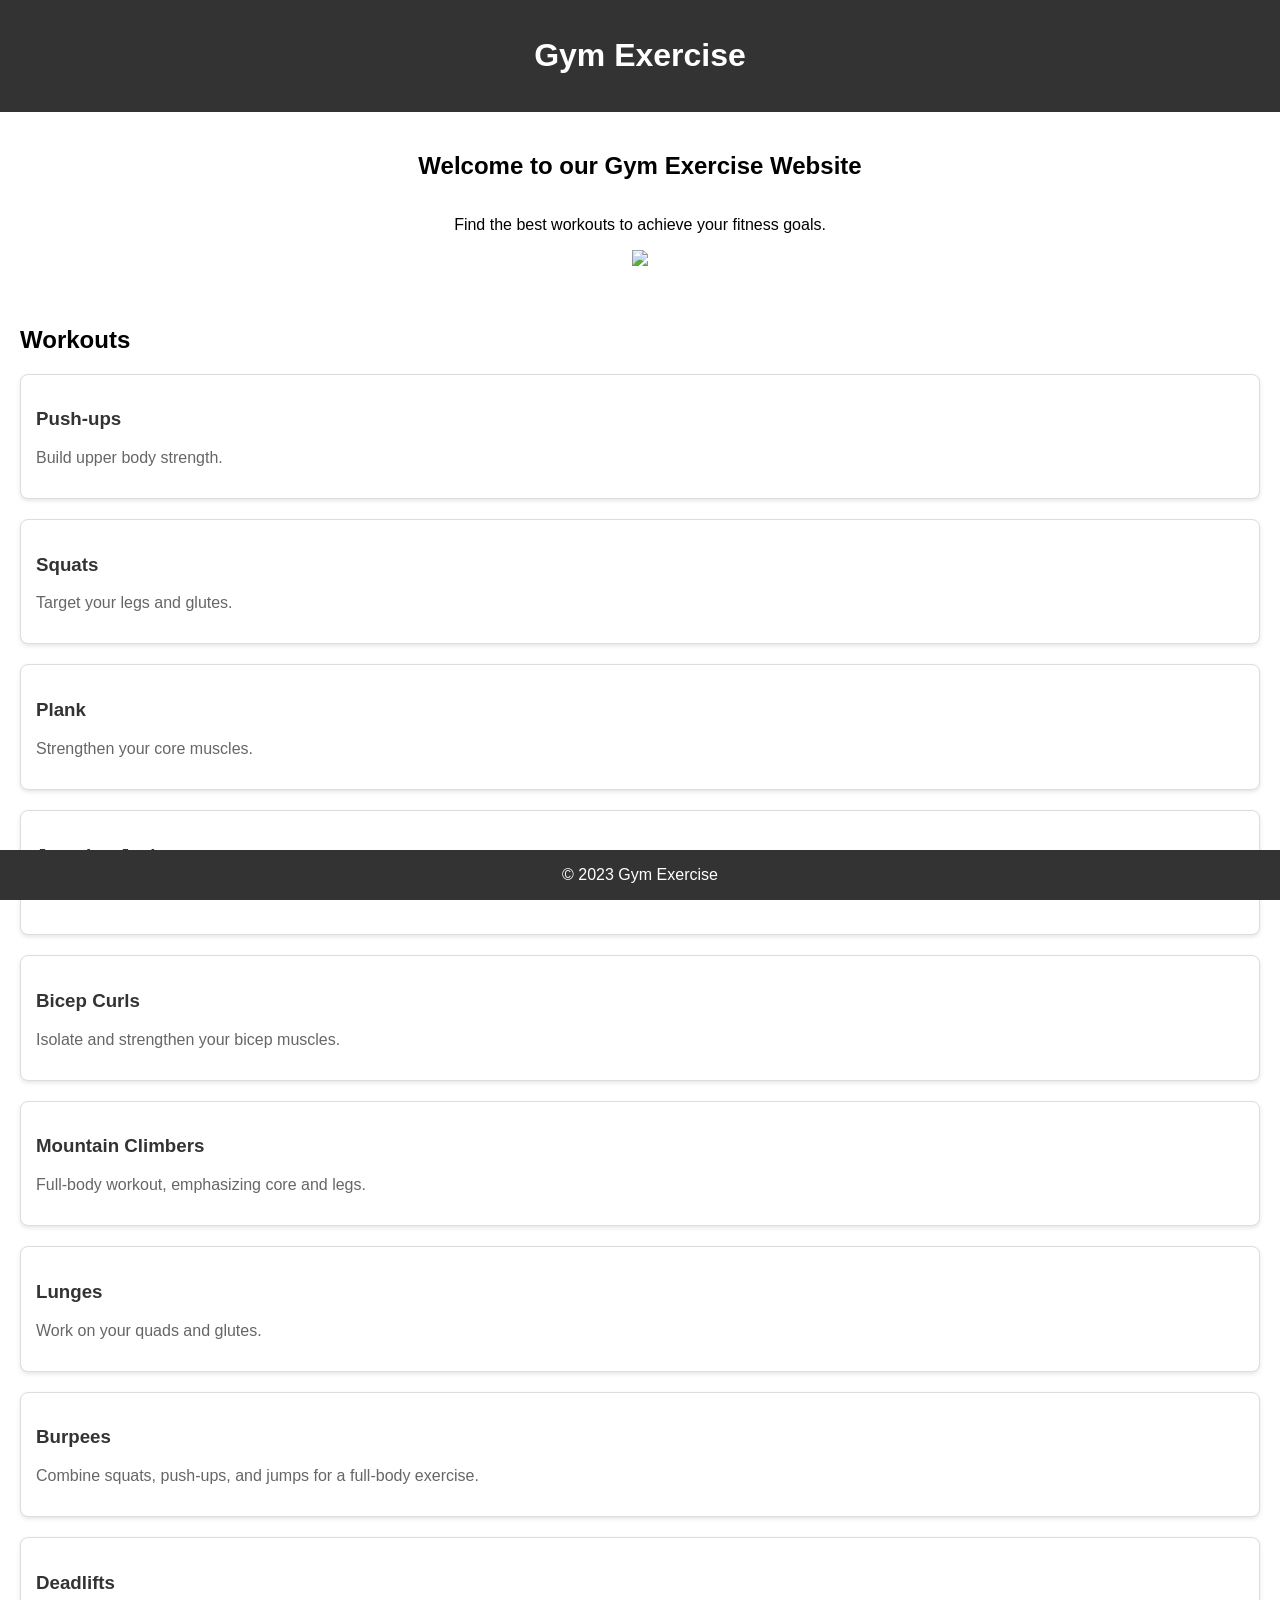
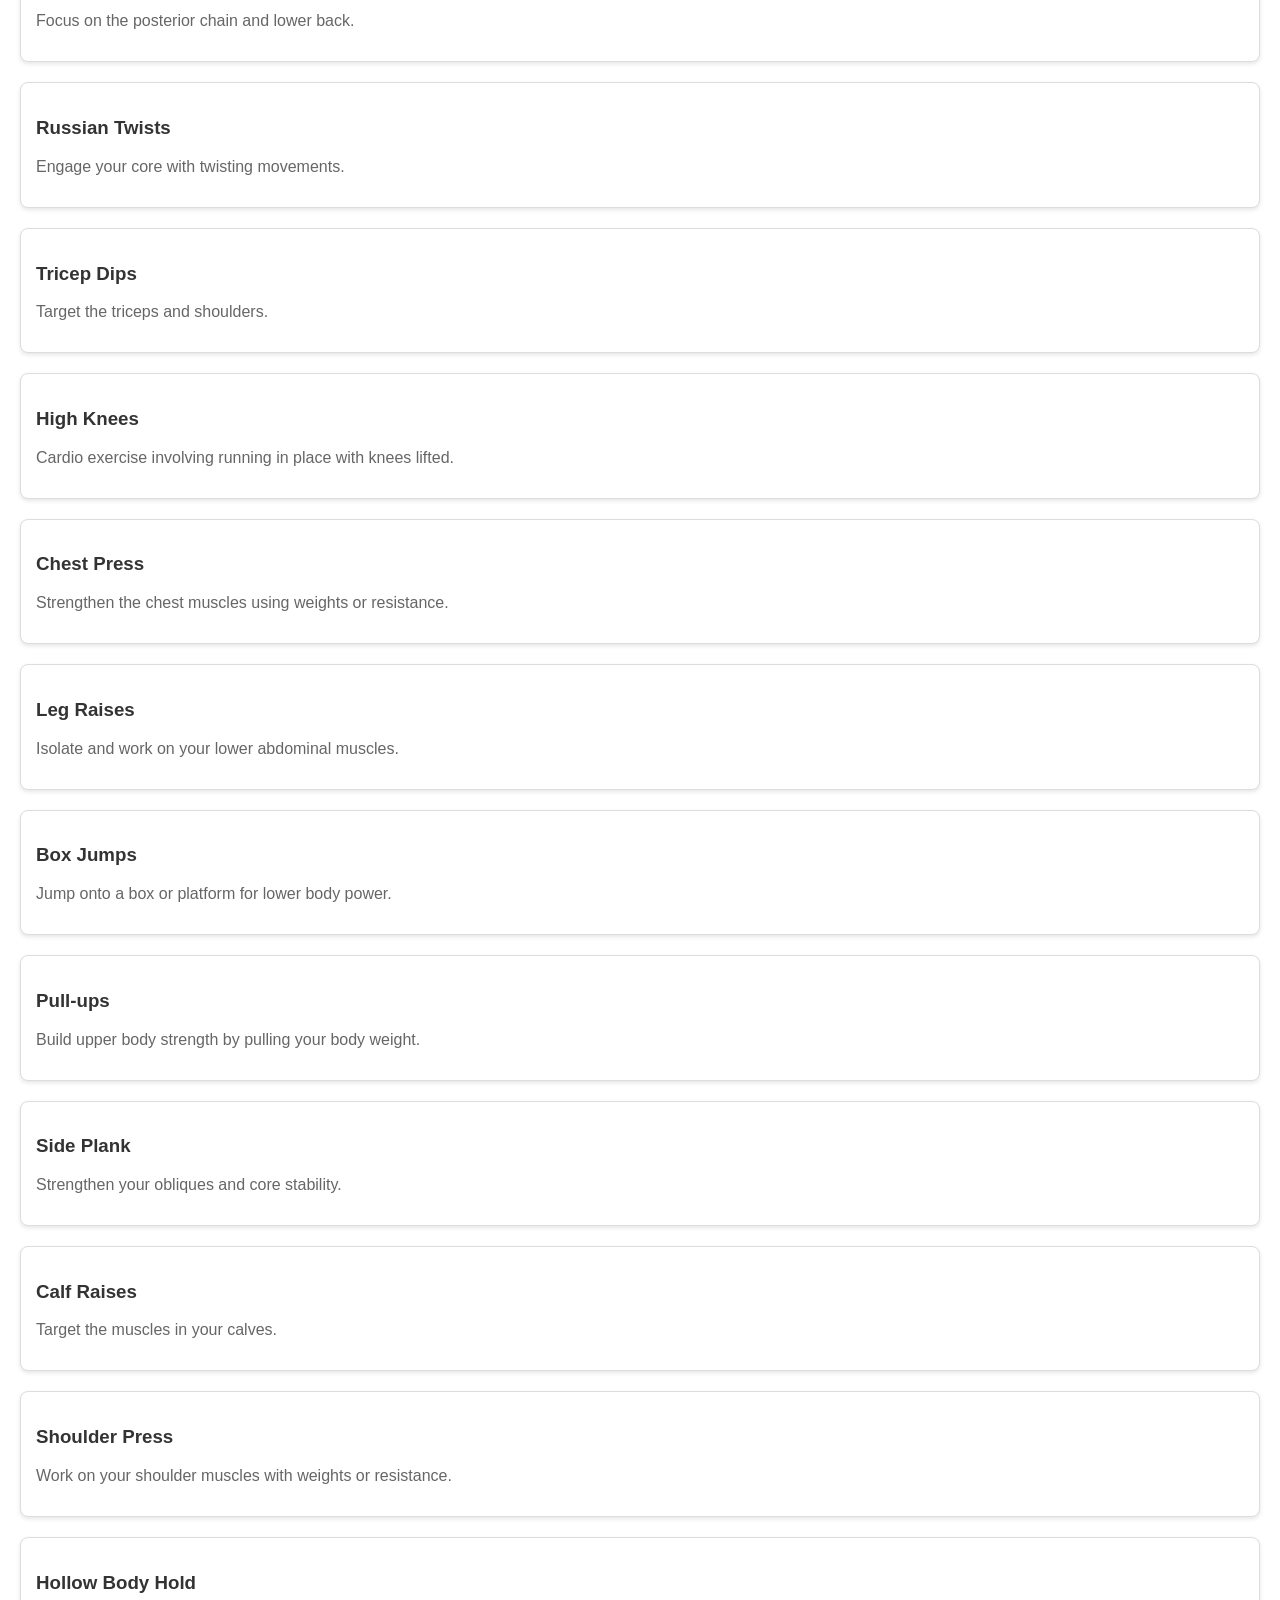
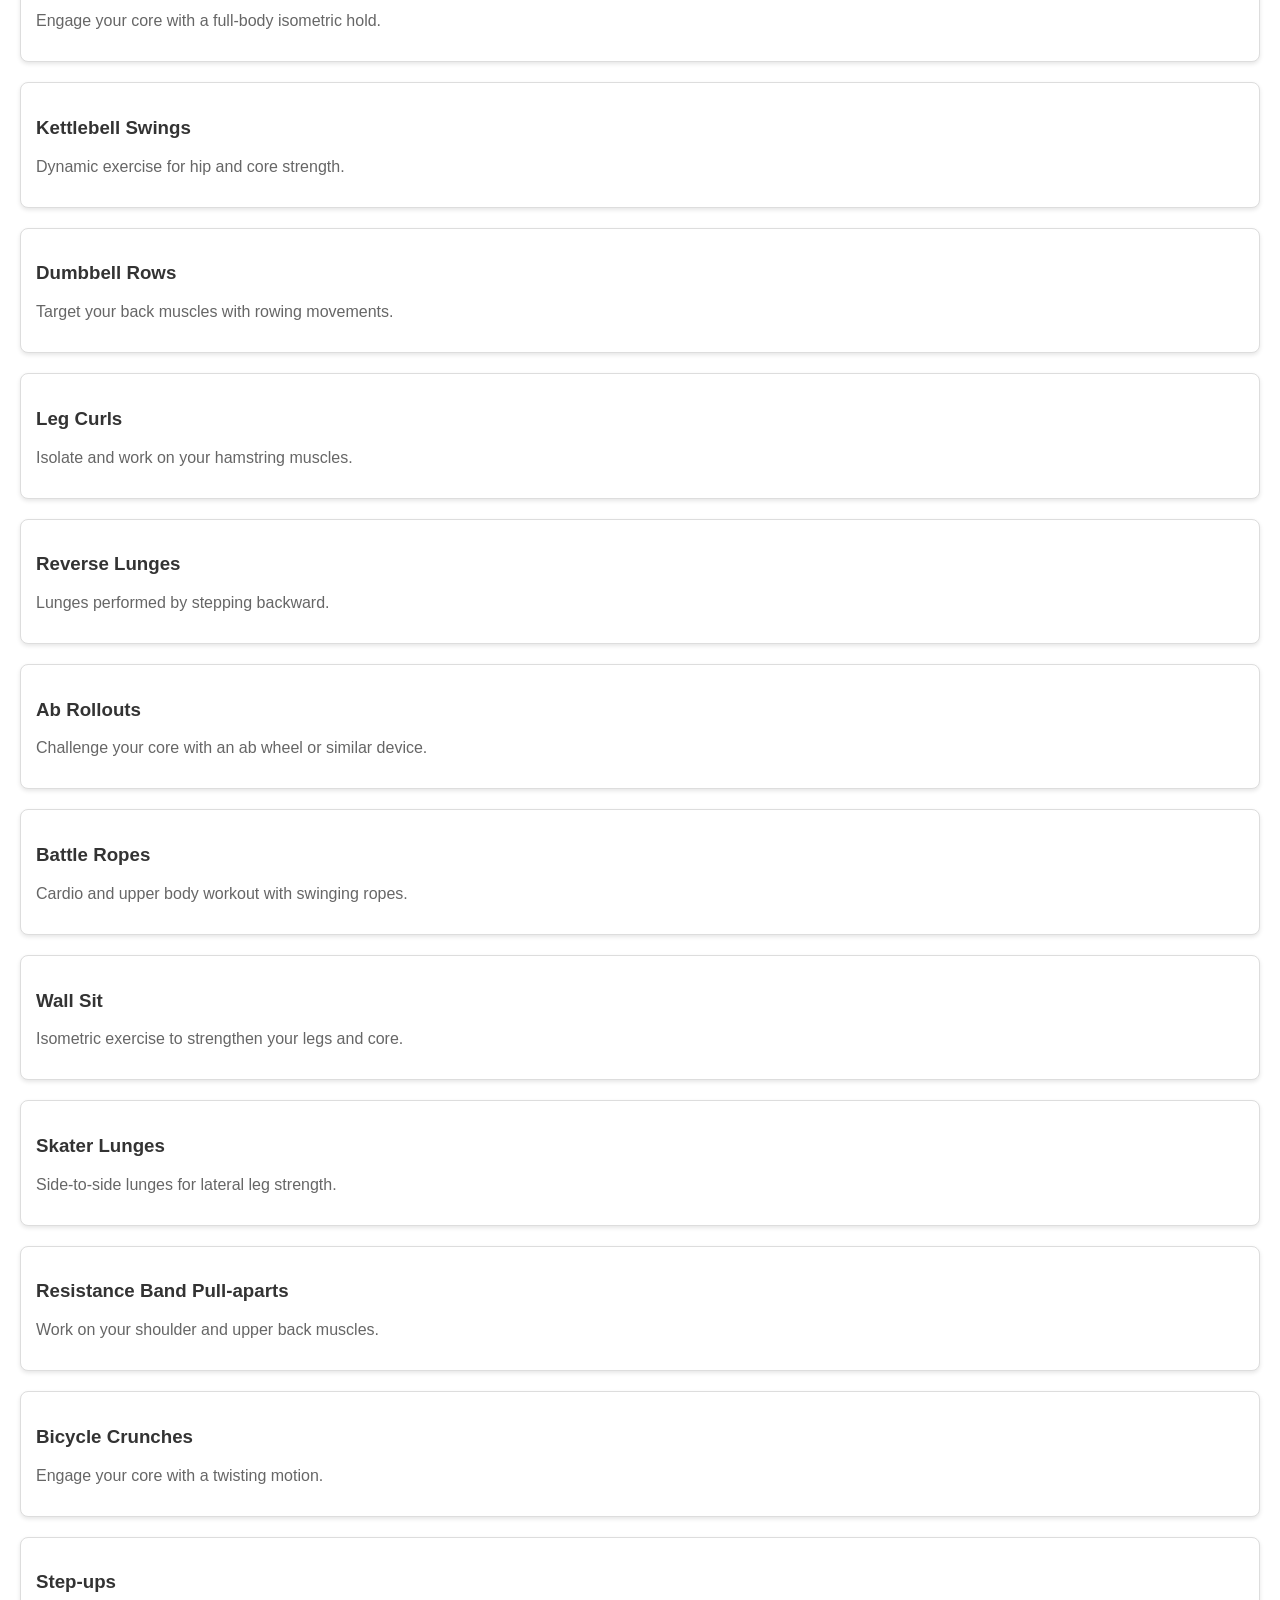
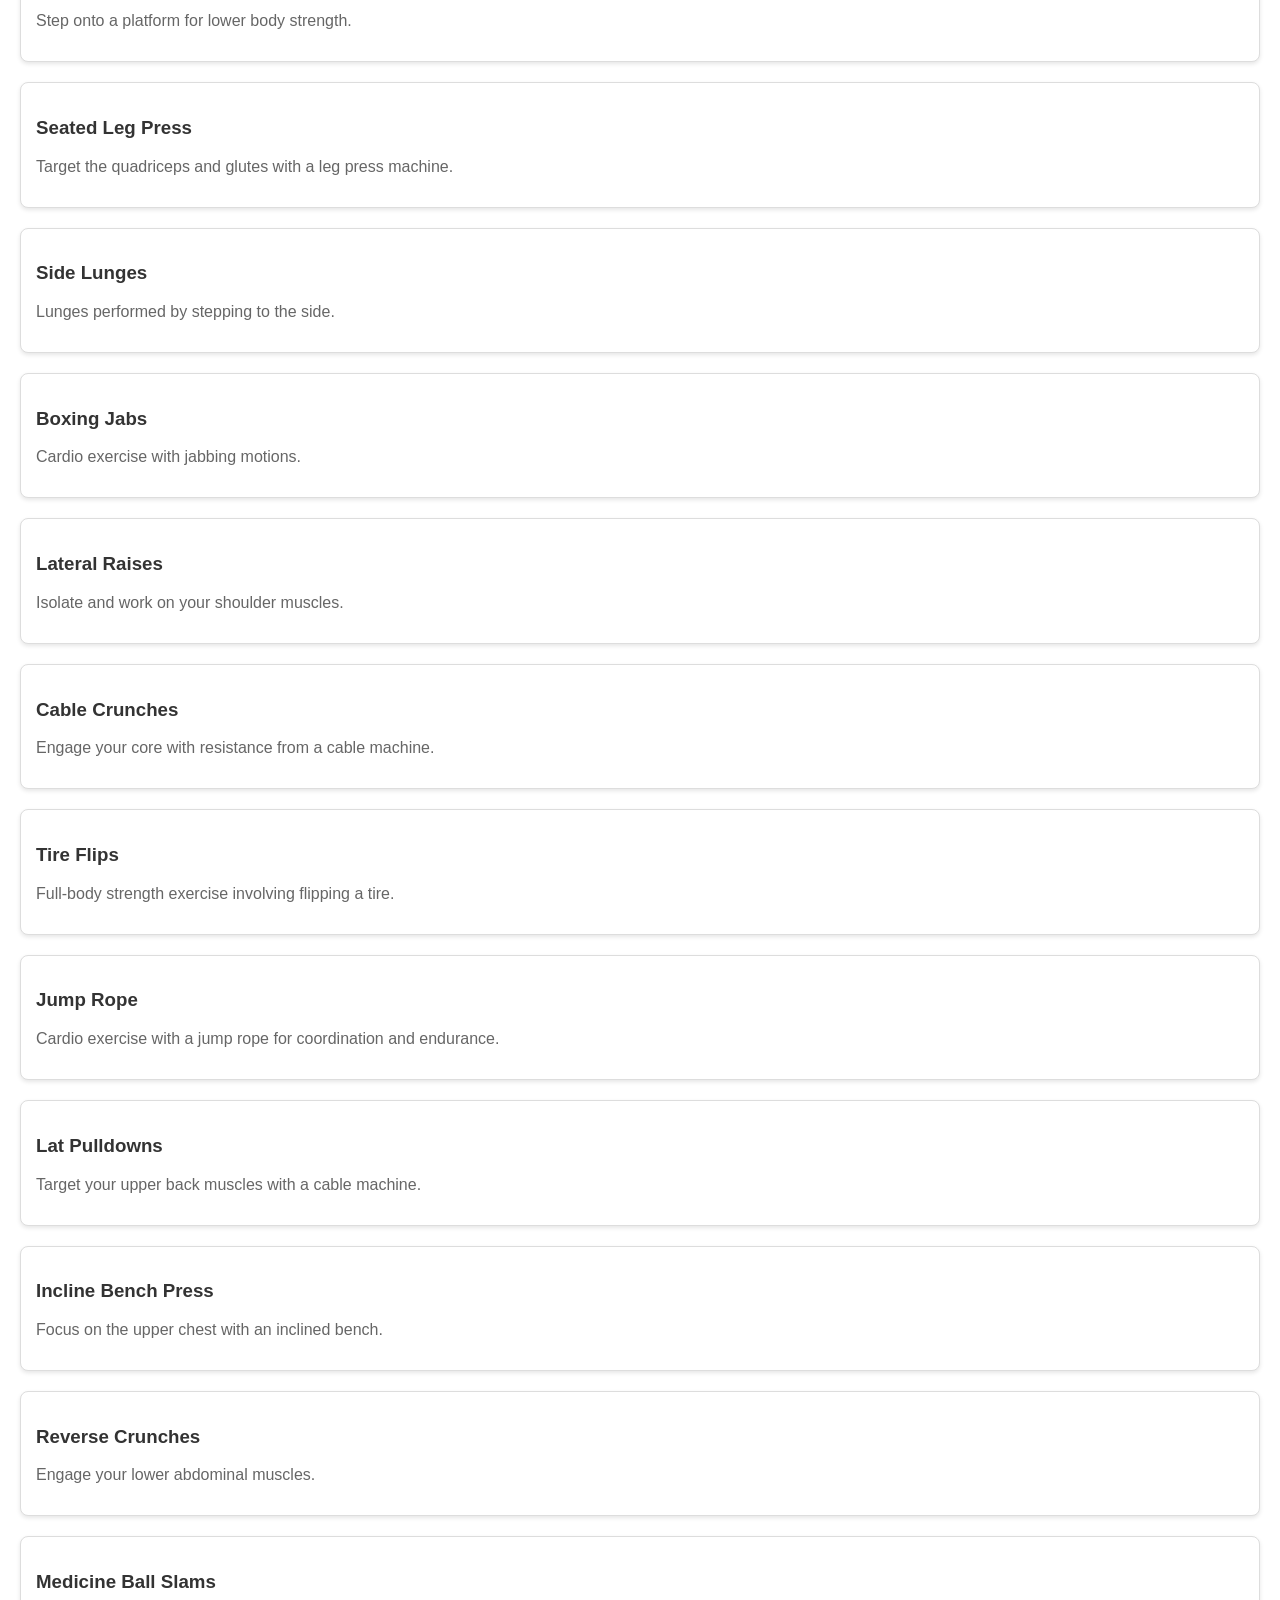
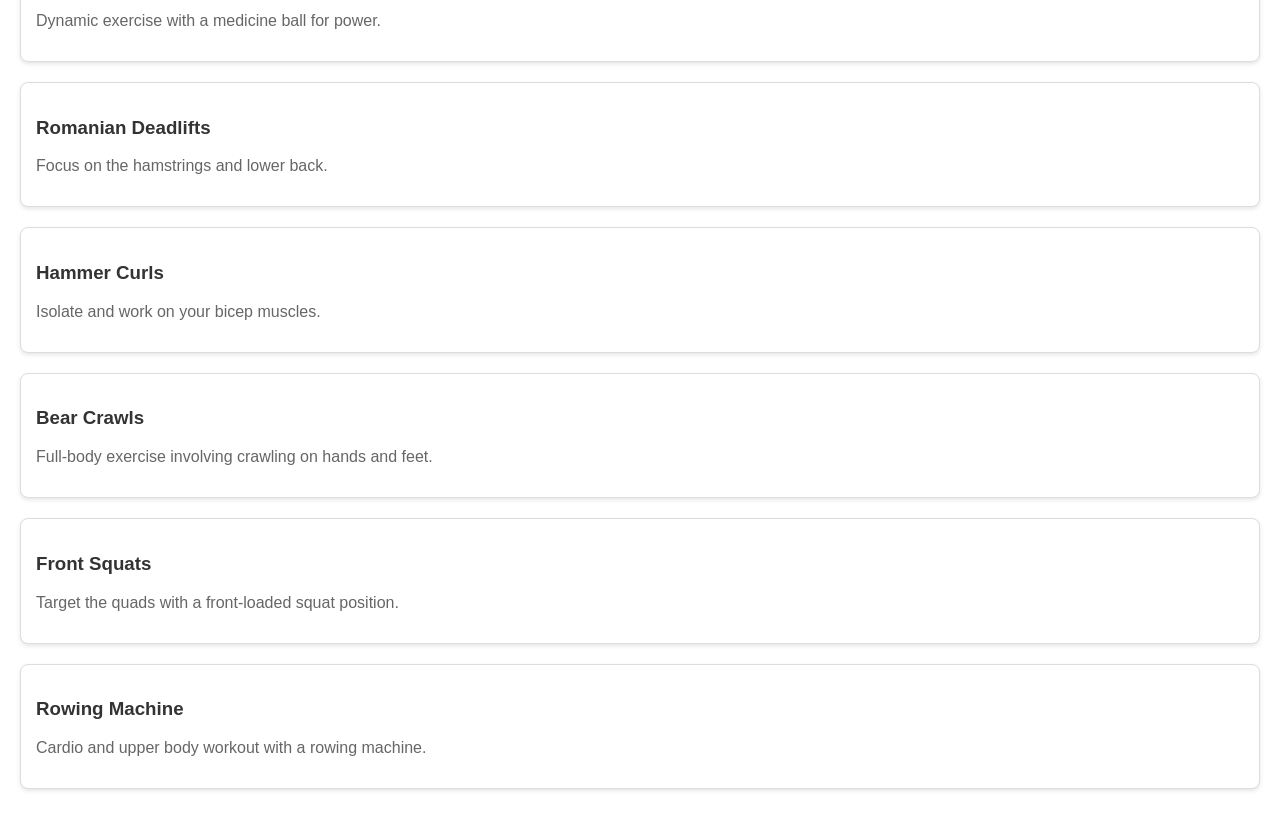
==== nikhil/index.html @ 85443436 "Add files via upload" ====
<!DOCTYPE html>
<html lang="en">

<head>
    <meta charset="UTF-8">
    <meta name="viewport" content="width=device-width, initial-scale=1.0">
    <link rel="stylesheet" href="styles.css">
    <title>Gym Exercise Website</title>
</head>

<body>

    <header>
        <h1>Gym Exercise</h1>
    </header>

    <section id="home">
        <h2>Welcome to our Gym Exercise Website</h2>
        <p>Find the best workouts to achieve your fitness goals.</p>
        <img src="./sport-people-training-in-gym-cartoon-vector-29018178.jpg">
    </section>

    <section id="workouts">
        <h2>Workouts</h2>
        <div id="workout-list">
            <div class="workout-card">
                <h3>Push-ups</h3>
                <p>Build upper body strength.</p>
            </div>
            <div class="workout-card">
                <h3>Squats</h3>
                <p>Target your legs and glutes.</p>
            </div>
            <div class="workout-card">
                <h3>Plank</h3>
                <p>Strengthen your core muscles.</p>
            </div>
            <div class="workout-card">
                <h3>Jumping Jacks</h3>
                <p>Cardio exercise to increase heart rate.</p>
            </div>
            <div class="workout-card">
                <h3>Bicep Curls</h3>
                <p>Isolate and strengthen your bicep muscles.</p>
            </div>
            <div class="workout-card">
                <h3>Mountain Climbers</h3>
                <p>Full-body workout, emphasizing core and legs.</p>
            </div>
            <div class="workout-card">
                <h3>Lunges</h3>
                <p>Work on your quads and glutes.</p>
            </div>
            <div class="workout-card">
                <h3>Burpees</h3>
                <p>Combine squats, push-ups, and jumps for a full-body exercise.</p>
            </div>
            <div class="workout-card">
                <h3>Deadlifts</h3>
                <p>Focus on the posterior chain and lower back.</p>
            </div>
            <div class="workout-card">
                <h3>Russian Twists</h3>
                <p>Engage your core with twisting movements.</p>
            </div>
            <div class="workout-card">
                <h3>Tricep Dips</h3>
                <p>Target the triceps and shoulders.</p>
            </div>
            <div class="workout-card">
                <h3>High Knees</h3>
                <p>Cardio exercise involving running in place with knees lifted.</p>
            </div>
            <div class="workout-card">
                <h3>Chest Press</h3>
                <p>Strengthen the chest muscles using weights or resistance.</p>
            </div>
            <div class="workout-card">
                <h3>Leg Raises</h3>
                <p>Isolate and work on your lower abdominal muscles.</p>
            </div>
            <div class="workout-card">
                <h3>Box Jumps</h3>
                <p>Jump onto a box or platform for lower body power.</p>
            </div>
            <div class="workout-card">
                <h3>Pull-ups</h3>
                <p>Build upper body strength by pulling your body weight.</p>
            </div>
            <div class="workout-card">
                <h3>Side Plank</h3>
                <p>Strengthen your obliques and core stability.</p>
            </div>
            <div class="workout-card">
                <h3>Calf Raises</h3>
                <p>Target the muscles in your calves.</p>
            </div>
            <div class="workout-card">
                <h3>Shoulder Press</h3>
                <p>Work on your shoulder muscles with weights or resistance.</p>
            </div>
            <div class="workout-card">
                <h3>Hollow Body Hold</h3>
                <p>Engage your core with a full-body isometric hold.</p>
            </div>
            <div class="workout-card">
                <h3>Kettlebell Swings</h3>
                <p>Dynamic exercise for hip and core strength.</p>
            </div>
            <div class="workout-card">
                <h3>Dumbbell Rows</h3>
                <p>Target your back muscles with rowing movements.</p>
            </div>
            <div class="workout-card">
                <h3>Leg Curls</h3>
                <p>Isolate and work on your hamstring muscles.</p>
            </div>
            <div class="workout-card">
                <h3>Reverse Lunges</h3>
                <p>Lunges performed by stepping backward.</p>
            </div>
            <div class="workout-card">
                <h3>Ab Rollouts</h3>
                <p>Challenge your core with an ab wheel or similar device.</p>
            </div>
            <div class="workout-card">
                <h3>Battle Ropes</h3>
                <p>Cardio and upper body workout with swinging ropes.</p>
            </div>
            <div class="workout-card">
                <h3>Wall Sit</h3>
                <p>Isometric exercise to strengthen your legs and core.</p>
            </div>
            <div class="workout-card">
                <h3>Skater Lunges</h3>
                <p>Side-to-side lunges for lateral leg strength.</p>
            </div>
            <div class="workout-card">
                <h3>Resistance Band Pull-aparts</h3>
                <p>Work on your shoulder and upper back muscles.</p>
            </div>
            <div class="workout-card">
                <h3>Bicycle Crunches</h3>
                <p>Engage your core with a twisting motion.</p>
            </div>
            <div class="workout-card">
                <h3>Step-ups</h3>
                <p>Step onto a platform for lower body strength.</p>
            </div>
            <div class="workout-card">
                <h3>Seated Leg Press</h3>
                <p>Target the quadriceps and glutes with a leg press machine.</p>
            </div>
            <div class="workout-card">
                <h3>Side Lunges</h3>
                <p>Lunges performed by stepping to the side.</p>
            </div>
            <div class="workout-card">
                <h3>Boxing Jabs</h3>
                <p>Cardio exercise with jabbing motions.</p>
            </div>
            <div class="workout-card">
                <h3>Lateral Raises</h3>
                <p>Isolate and work on your shoulder muscles.</p>
            </div>
            <div class="workout-card">
                <h3>Cable Crunches</h3>
                <p>Engage your core with resistance from a cable machine.</p>
            </div>
            <div class="workout-card">
                <h3>Tire Flips</h3>
                <p>Full-body strength exercise involving flipping a tire.</p>
            </div>
            <div class="workout-card">
                <h3>Jump Rope</h3>
                <p>Cardio exercise with a jump rope for coordination and endurance.</p>
            </div>
            <div class="workout-card">
                <h3>Lat Pulldowns</h3>
                <p>Target your upper back muscles with a cable machine.</p>
            </div>
            <div class="workout-card">
                <h3>Incline Bench Press</h3>
                <p>Focus on the upper chest with an inclined bench.</p>
            </div>
            <div class="workout-card">
                <h3>Reverse Crunches</h3>
                <p>Engage your lower abdominal muscles.</p>
            </div>
            <div class="workout-card">
                <h3>Medicine Ball Slams</h3>
                <p>Dynamic exercise with a medicine ball for power.</p>
            </div>
            <div class="workout-card">
                <h3>Romanian Deadlifts</h3>
                <p>Focus on the hamstrings and lower back.</p>
            </div>
            <div class="workout-card">
                <h3>Hammer Curls</h3>
                <p>Isolate and work on your bicep muscles.</p>
            </div>
            <div class="workout-card">
                <h3>Bear Crawls</h3>
                <p>Full-body exercise involving crawling on hands and feet.</p>
            </div>
            <div class="workout-card">
                <h3>Front Squats</h3>
                <p>Target the quads with a front-loaded squat position.</p>
            </div>
            <div class="workout-card">
                <h3>Rowing Machine</h3>
                <p>Cardio and upper body workout with a rowing machine.</p>
            </div>
        </div>
    </section>

    <footer>
        <p>© 2023 Gym Exercise</p>
    </footer>

</body>

</html>
---- nikhil/styles.css ----
html {
    scroll-behavior: smooth;
}

body {
    font-family: 'Arial', sans-serif;
    margin: 0;
    padding: 0;
    /* Adjusted to match the height of the fixed header */
}

header {
    background-color: #333;
    color: #fff;
    padding: 1em;
    text-align: center;
}

section {
    padding: 20px;
}

footer {
    background-color: #333;
    color: #fff;
    text-align: center;
    position: fixed;
    bottom: 0;
    width: 100%;
}

#home {
    display: flex;
    flex-direction: column;
    align-items: center;
    justify-content: center;
}

.workout-card {
    background-color: #fff;
    border: 1px solid #ddd;
    border-radius: 8px;
    padding: 15px;
    margin-bottom: 20px;
    box-shadow: 0 2px 4px rgba(0, 0, 0, 0.1);
}

.workout-card h3 {
    color: #333;
}

.workout-card p {
    color: #666;
}
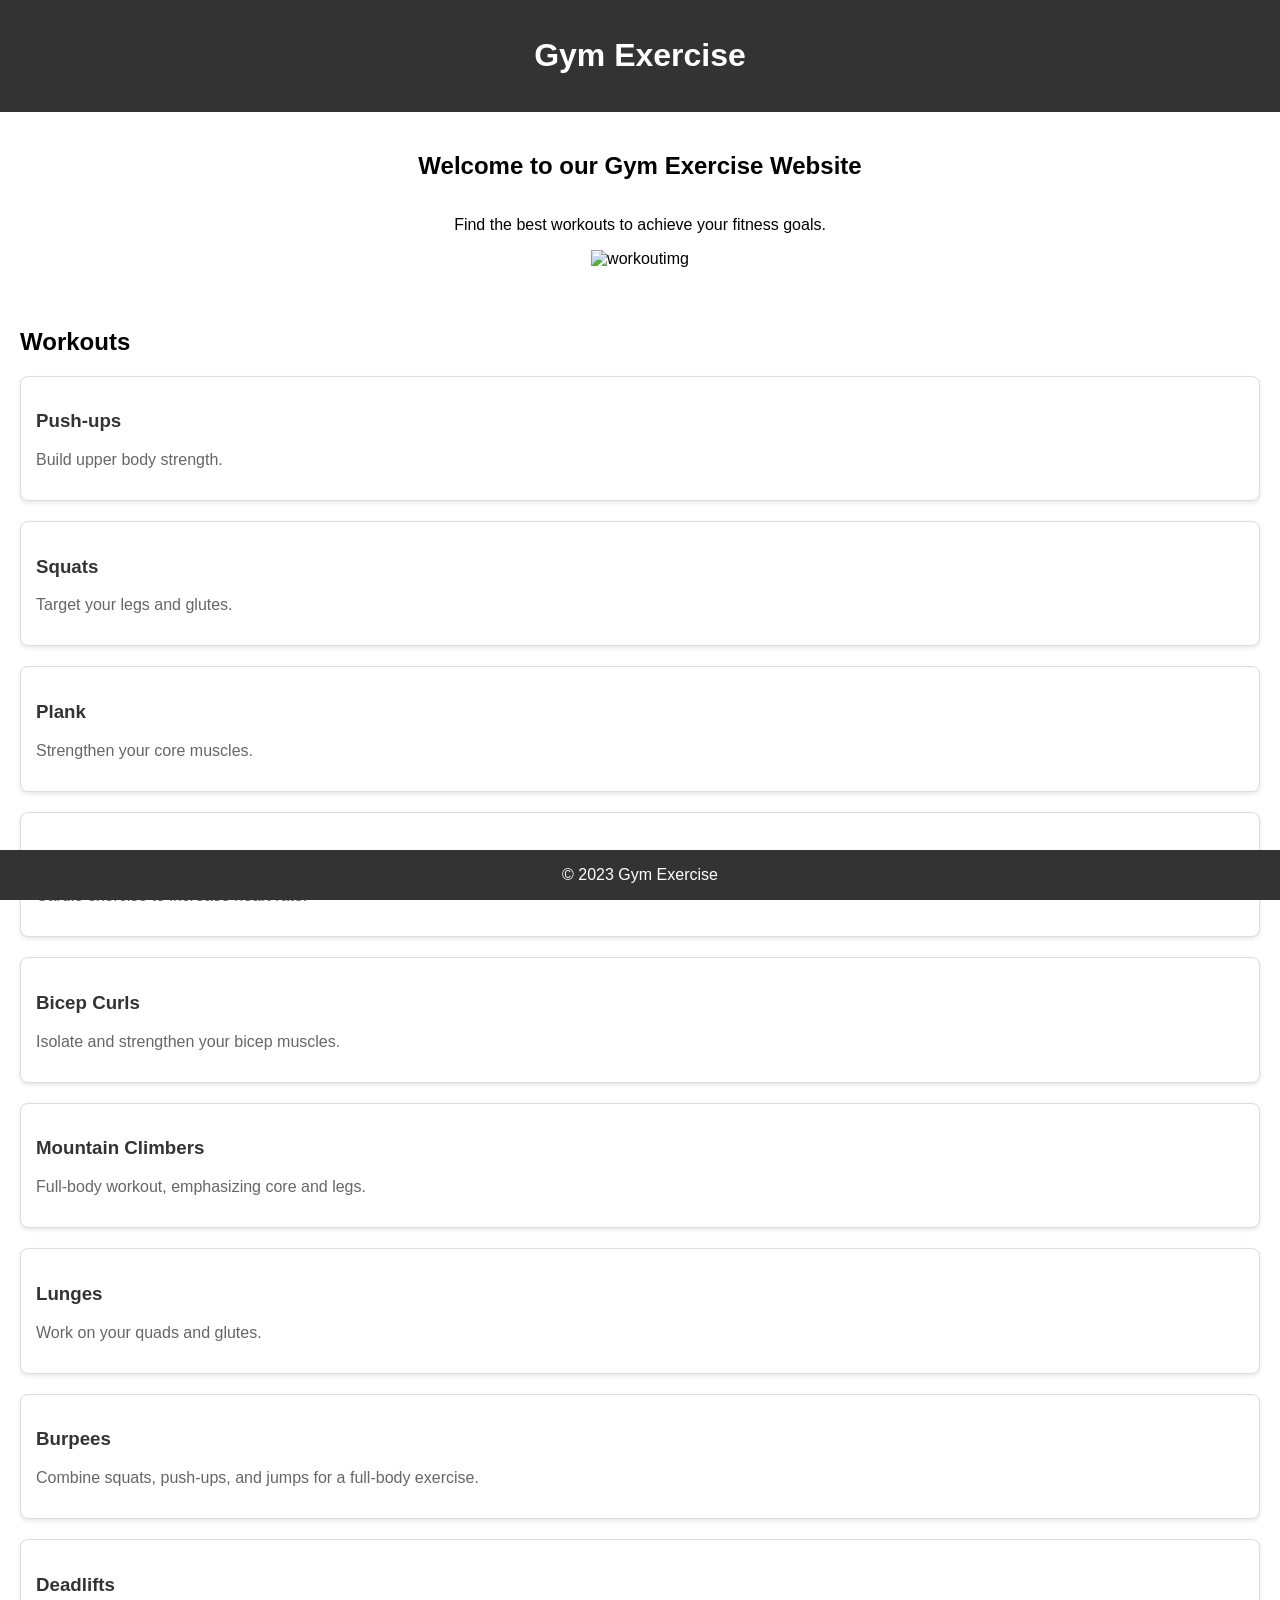
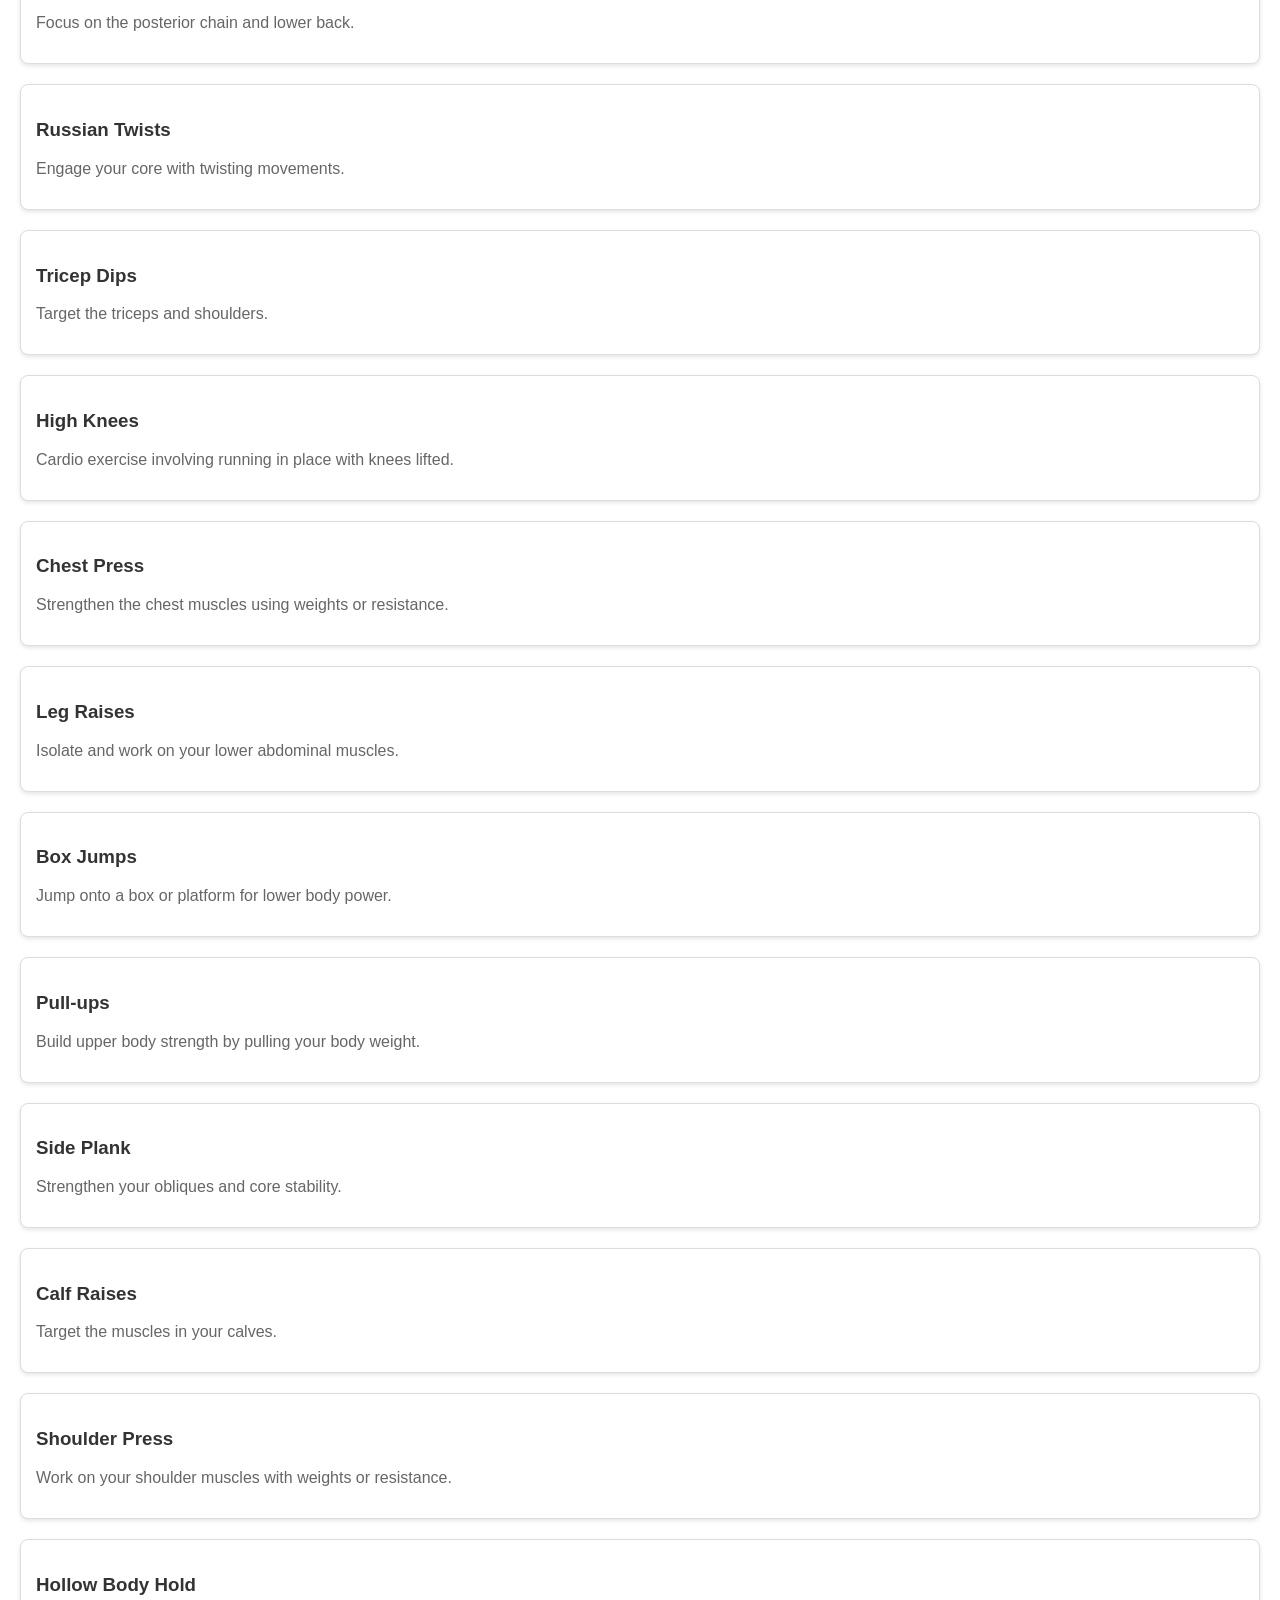
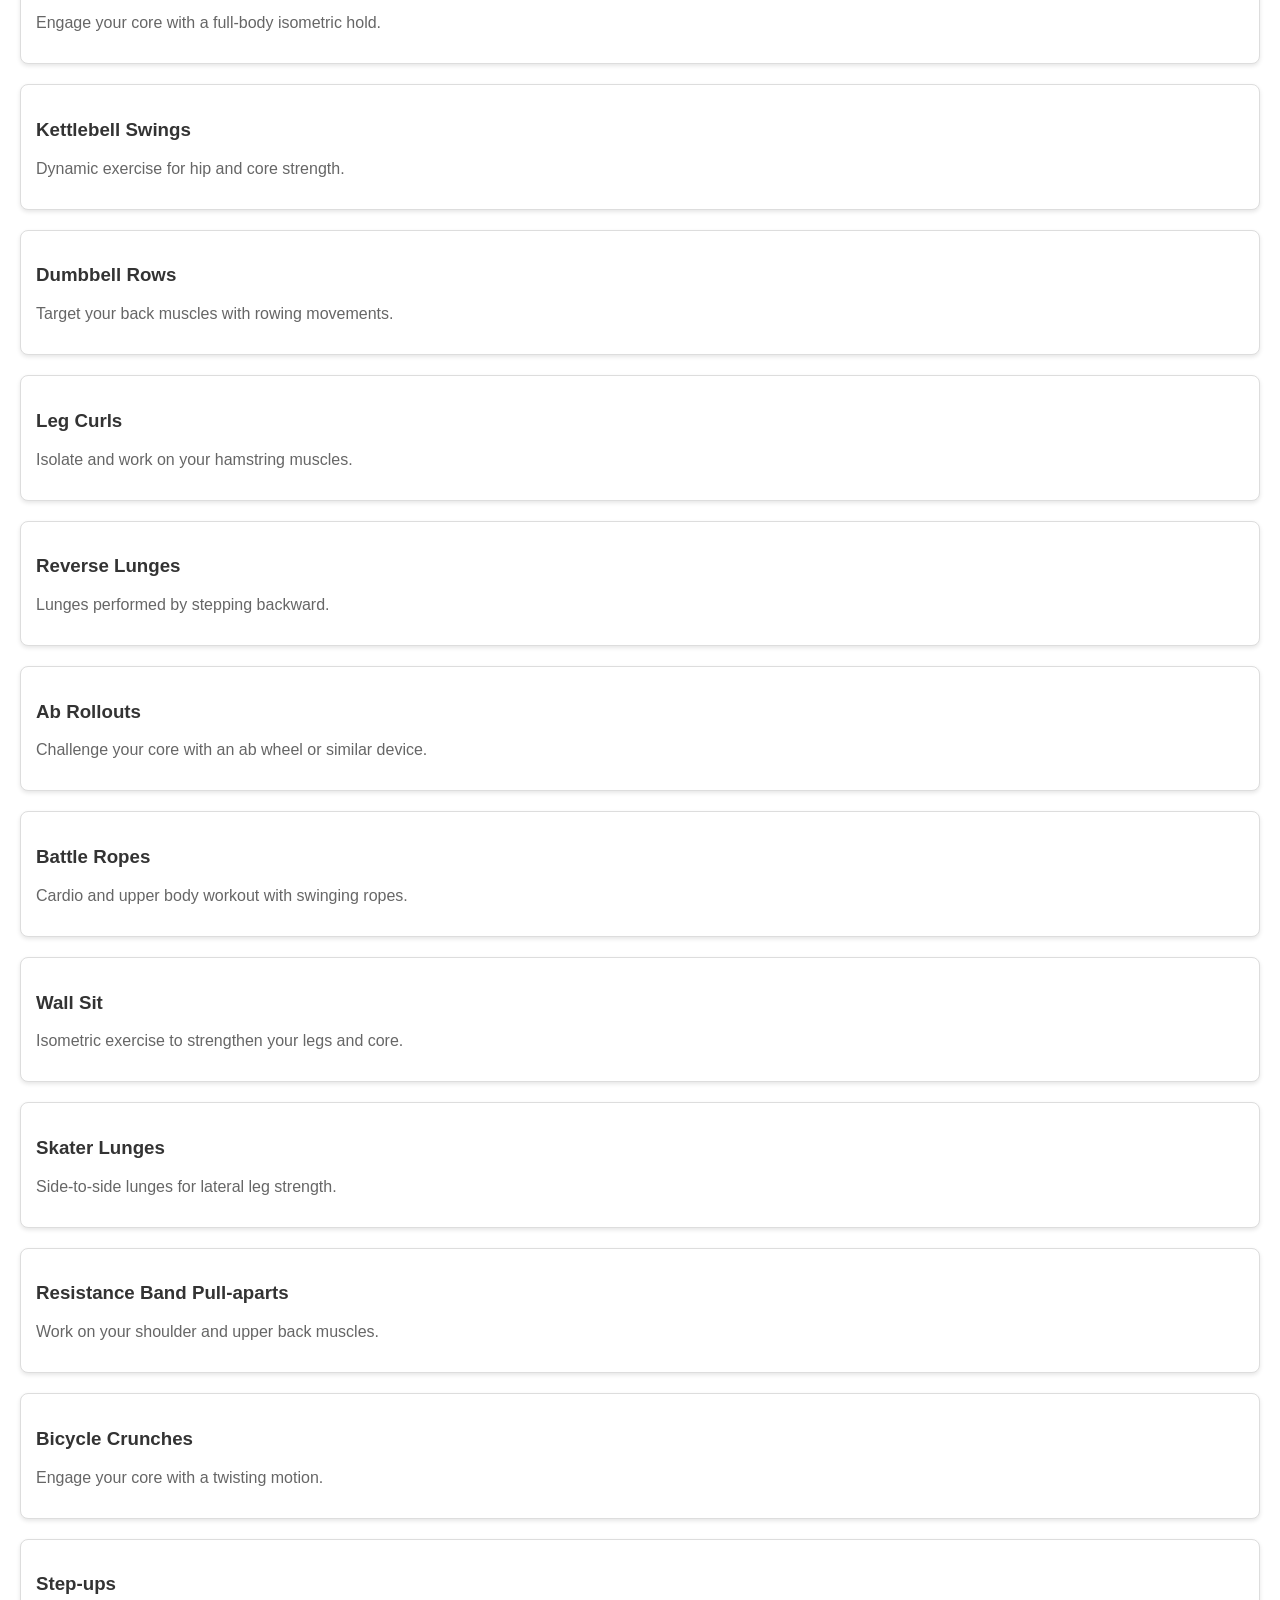
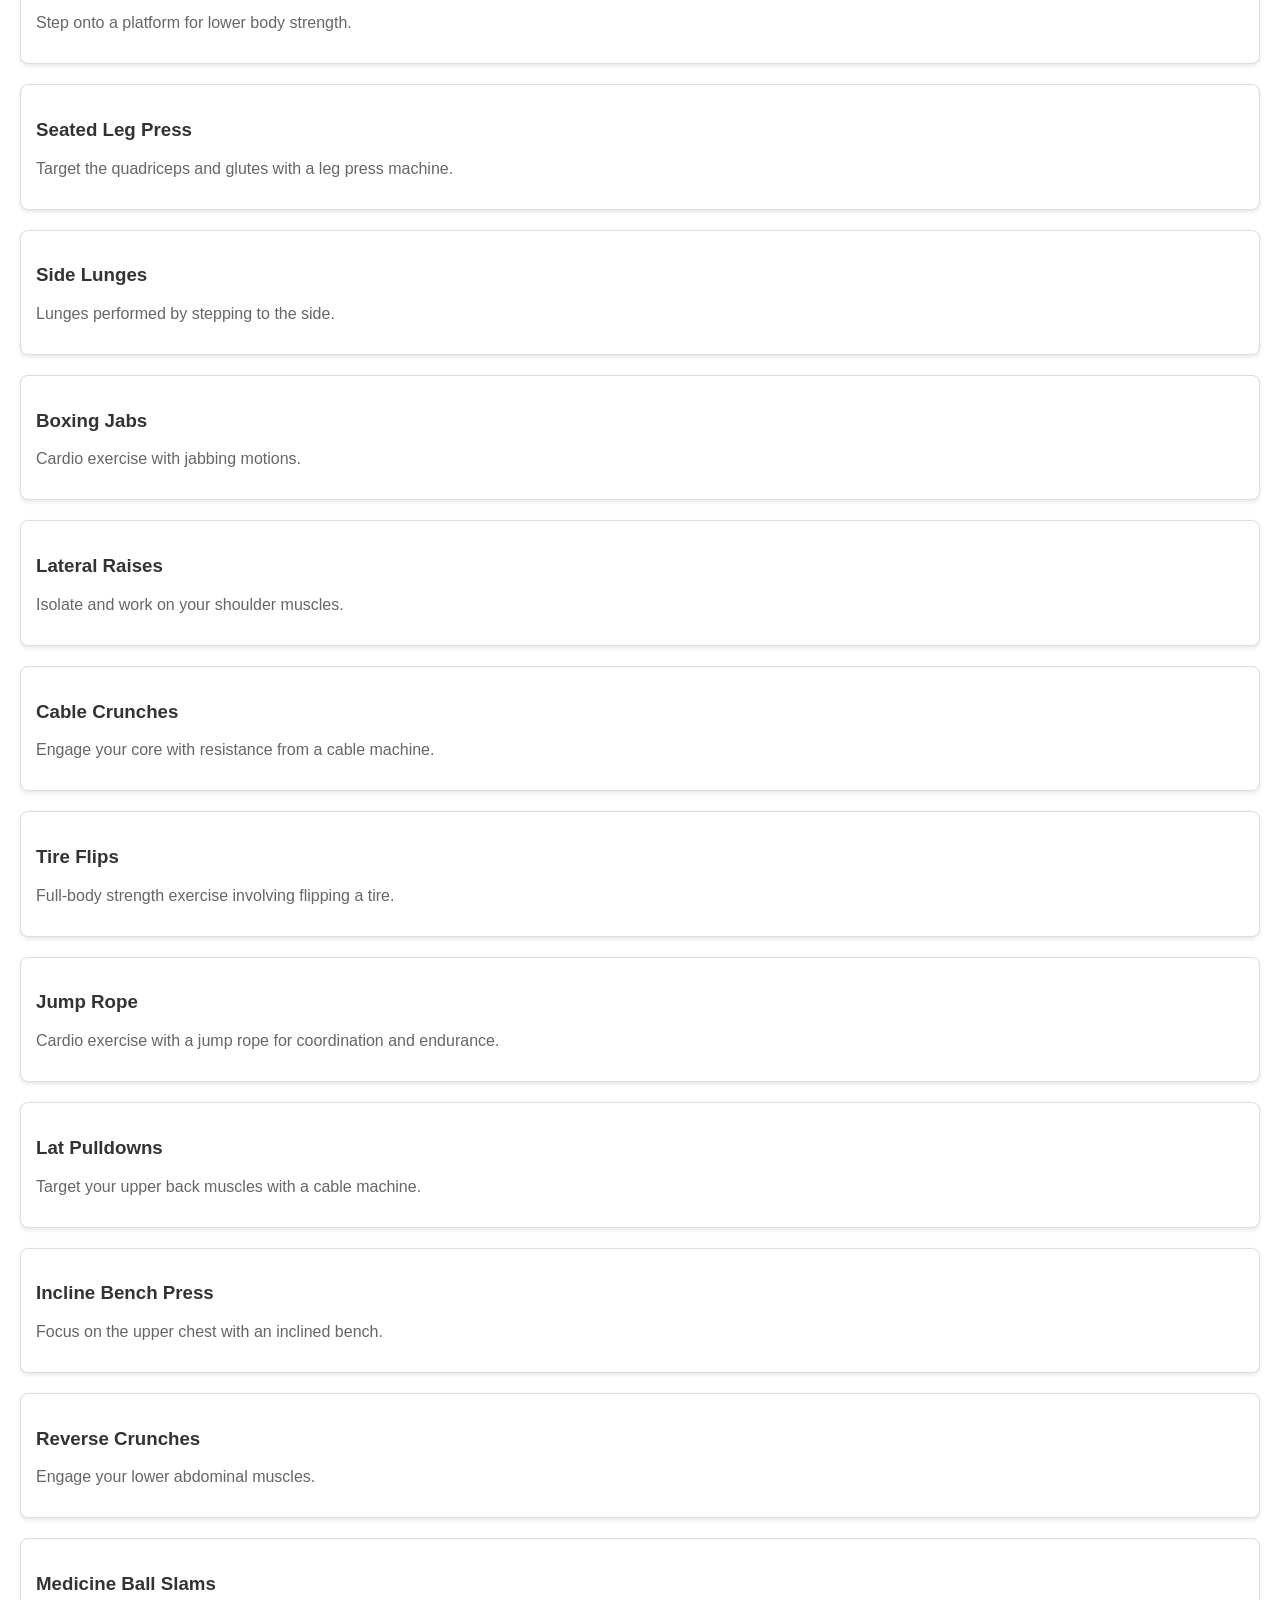
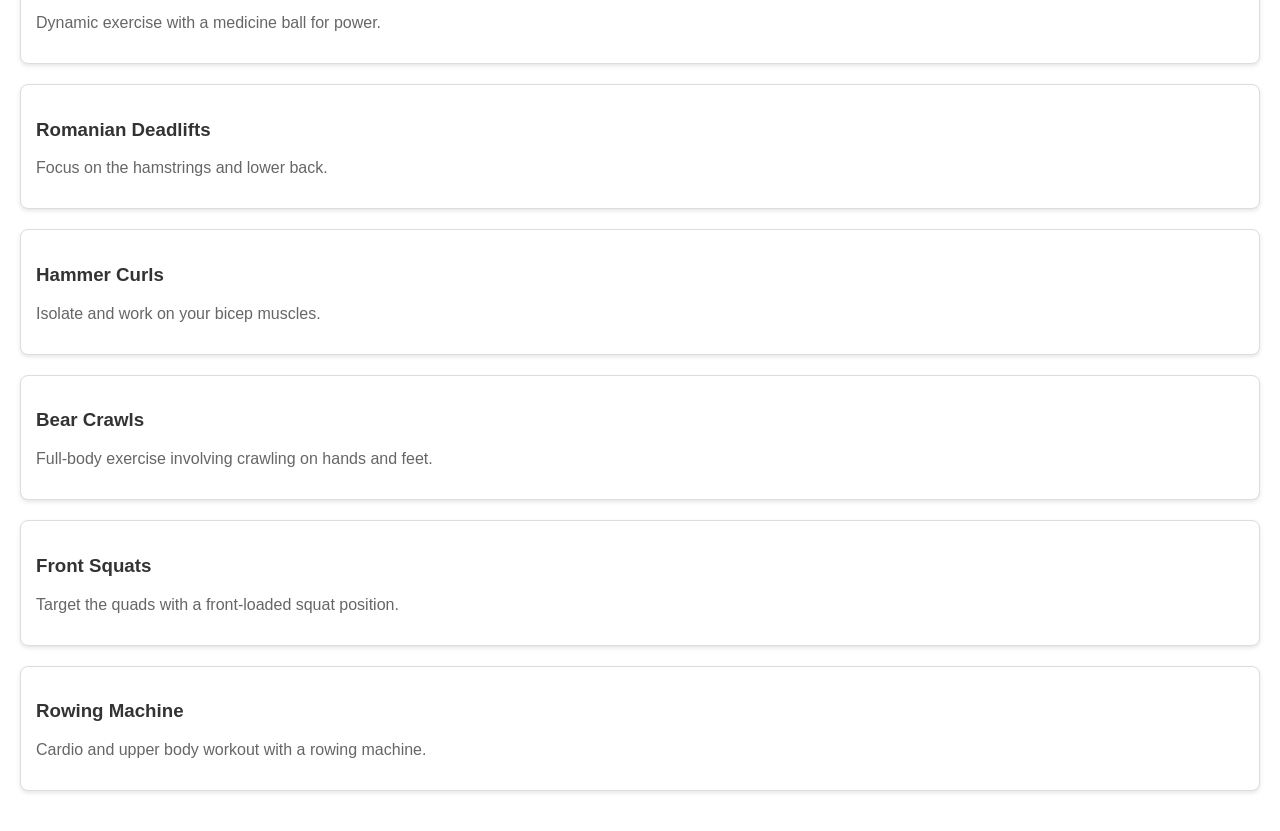
==== commit 35c7c7ab: "Update index.html" ====
--- a/nikhil/index.html
+++ b/nikhil/index.html
@@ -17,7 +17,7 @@
     <section id="home">
         <h2>Welcome to our Gym Exercise Website</h2>
         <p>Find the best workouts to achieve your fitness goals.</p>
-        <img src="./sport-people-training-in-gym-cartoon-vector-29018178.jpg">
+        <img src="C:\Users\student\Downloads\sport-people-training-in-gym-cartoon-vector-29018178 (4).jpg" alt="workoutimg">
     </section>
 
     <section id="workouts">
@@ -220,4 +220,4 @@
 
 </body>
 
-</html>+</html>
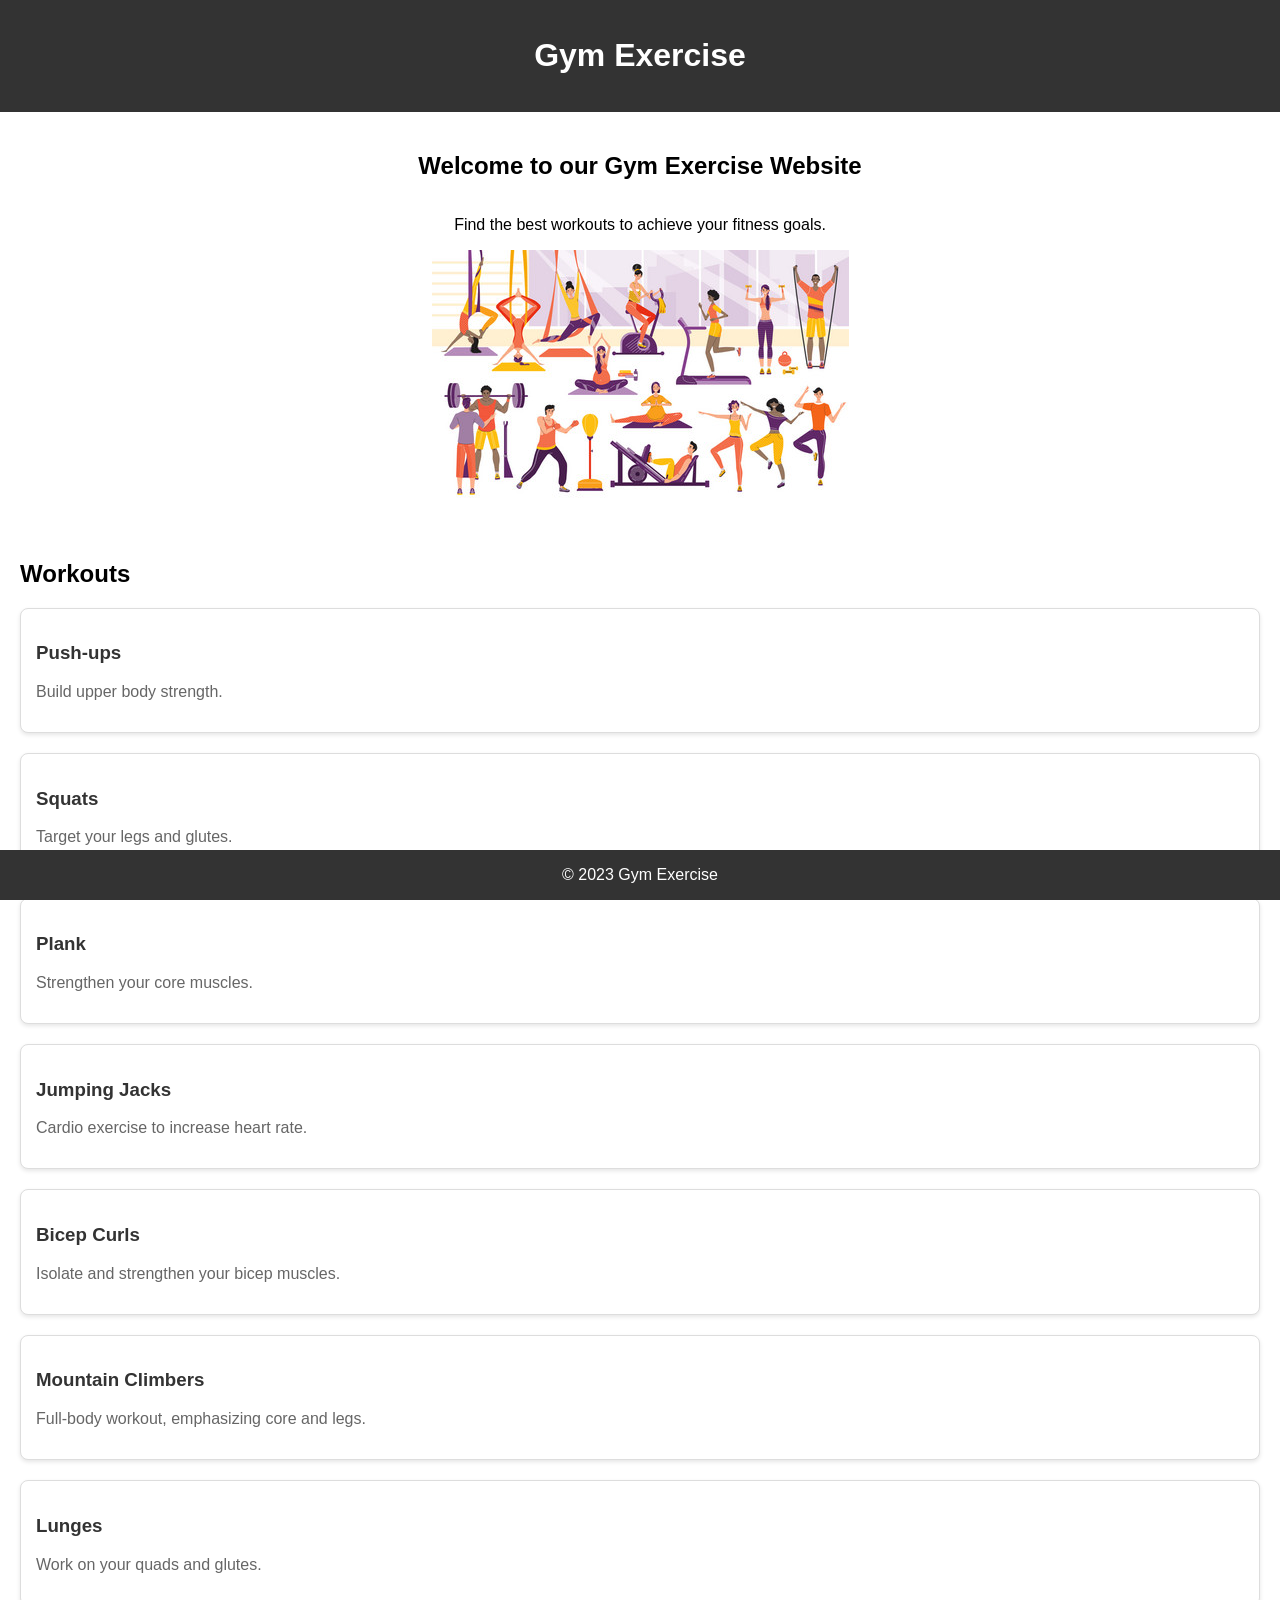
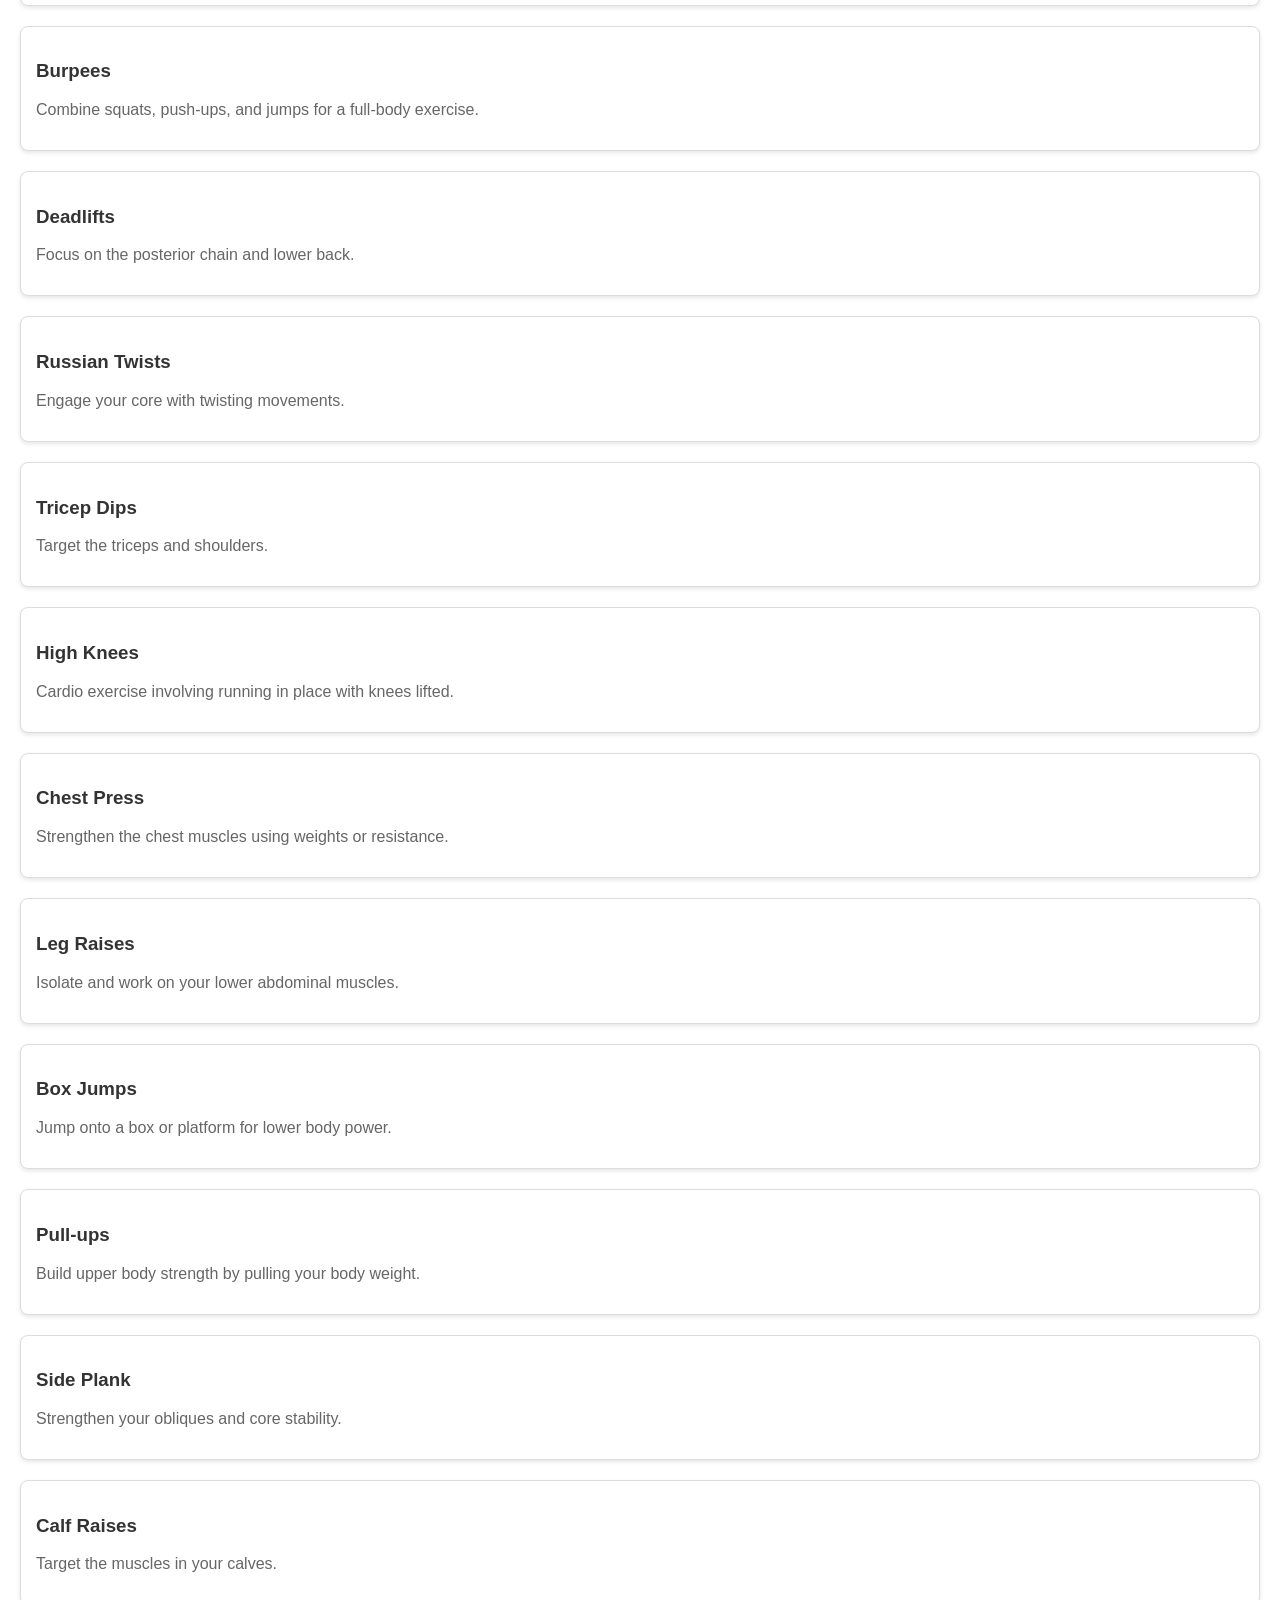
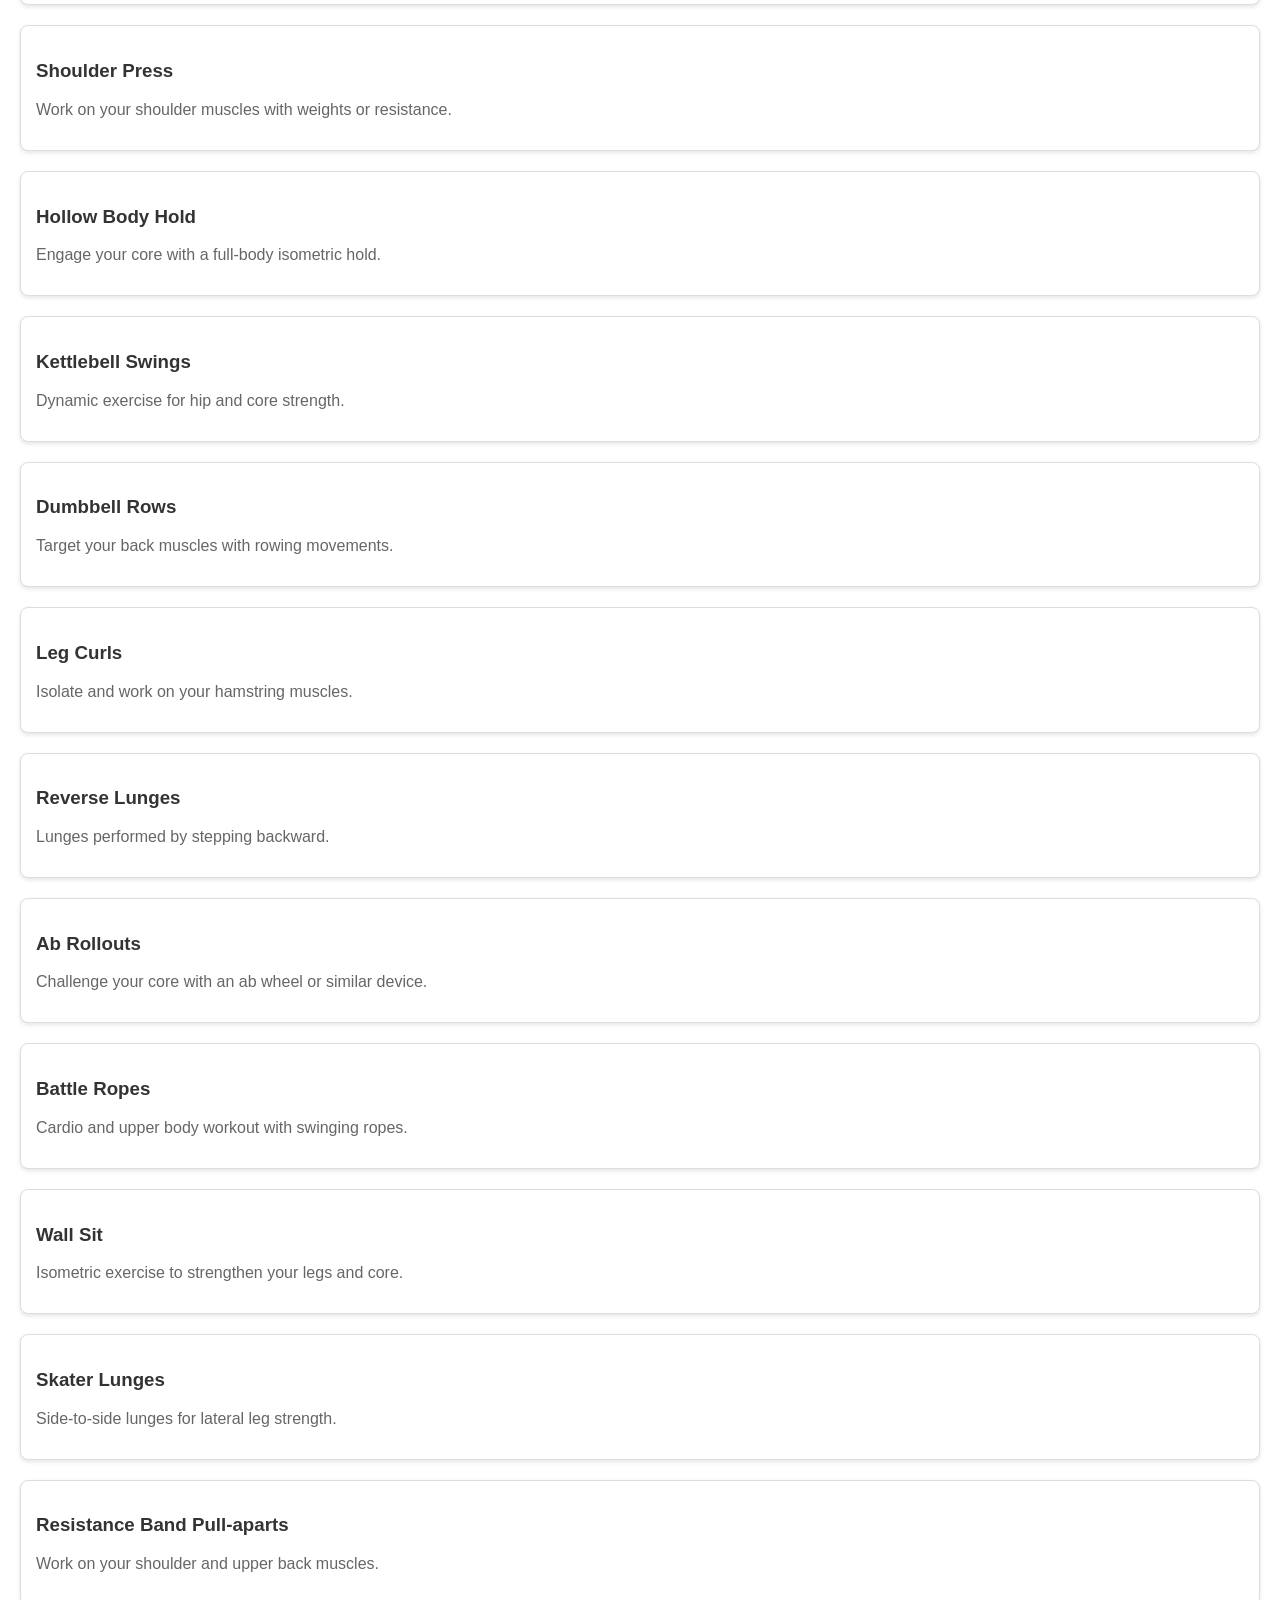
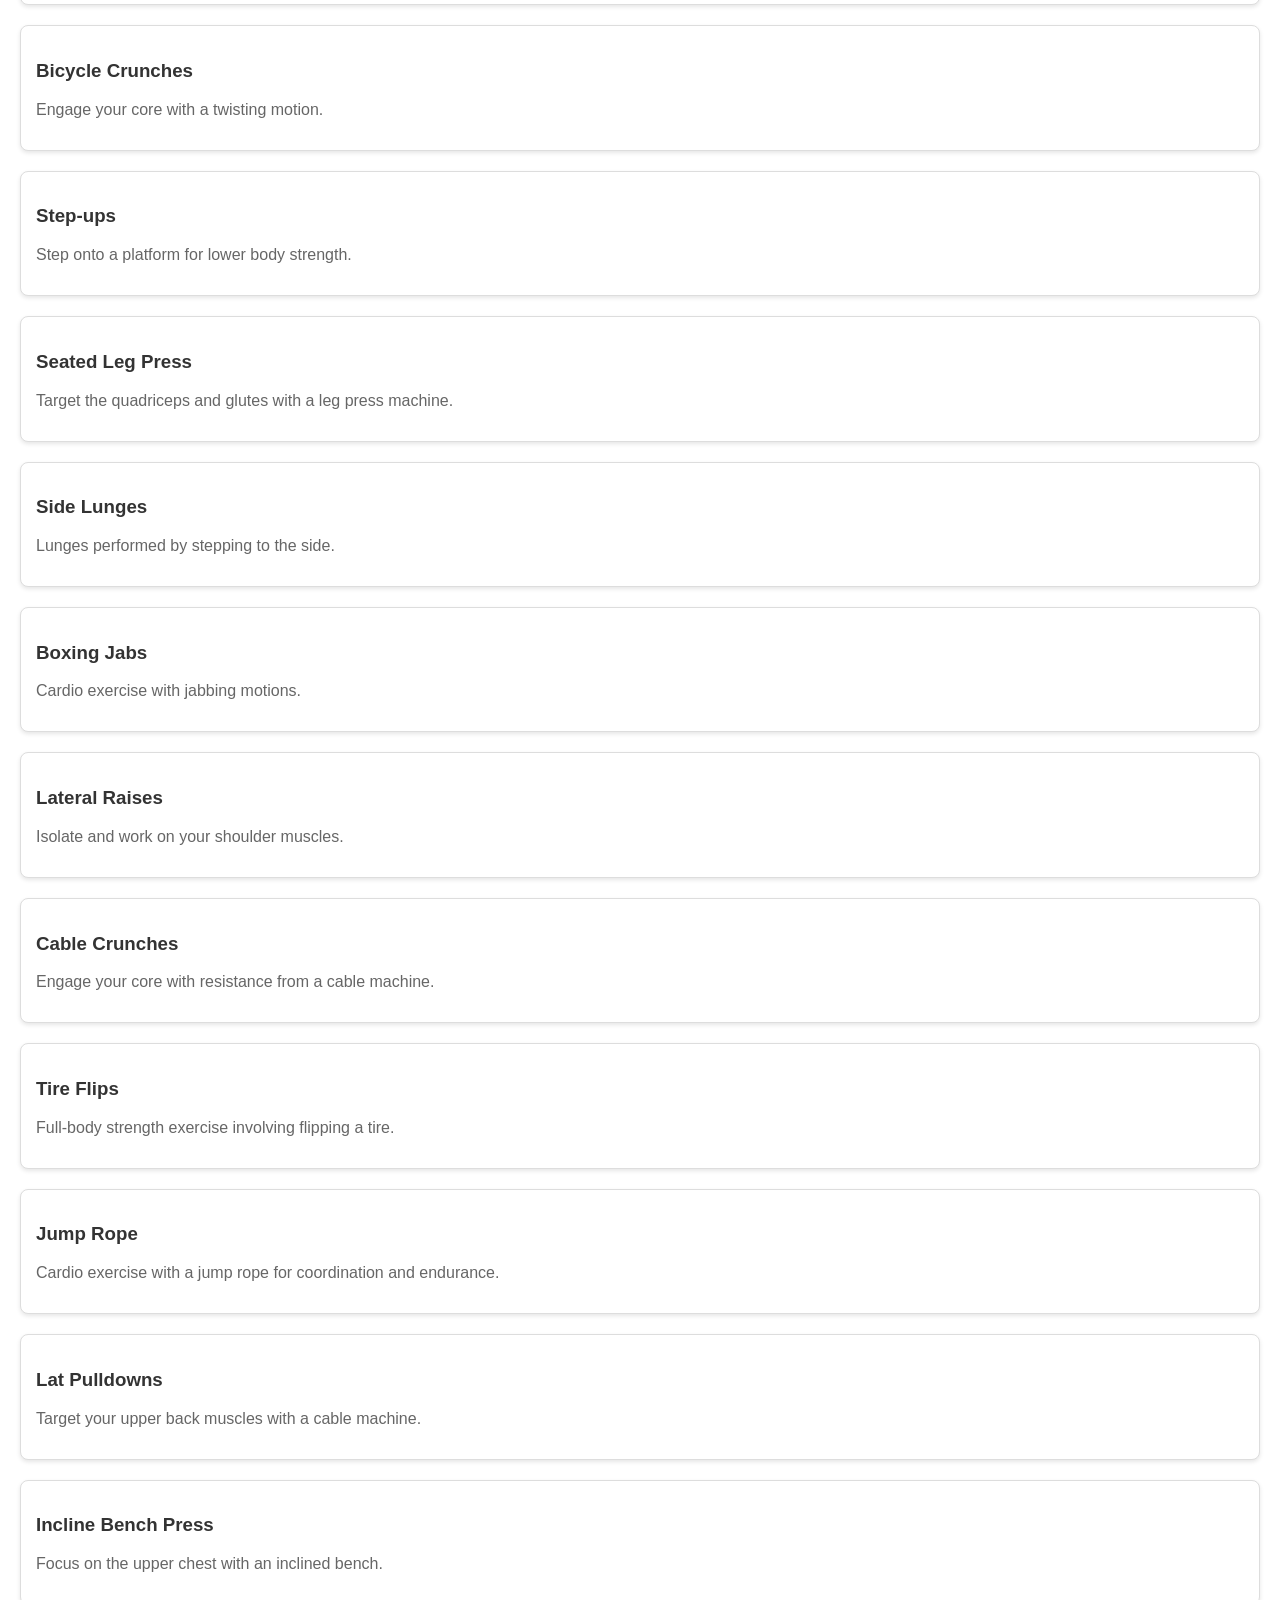
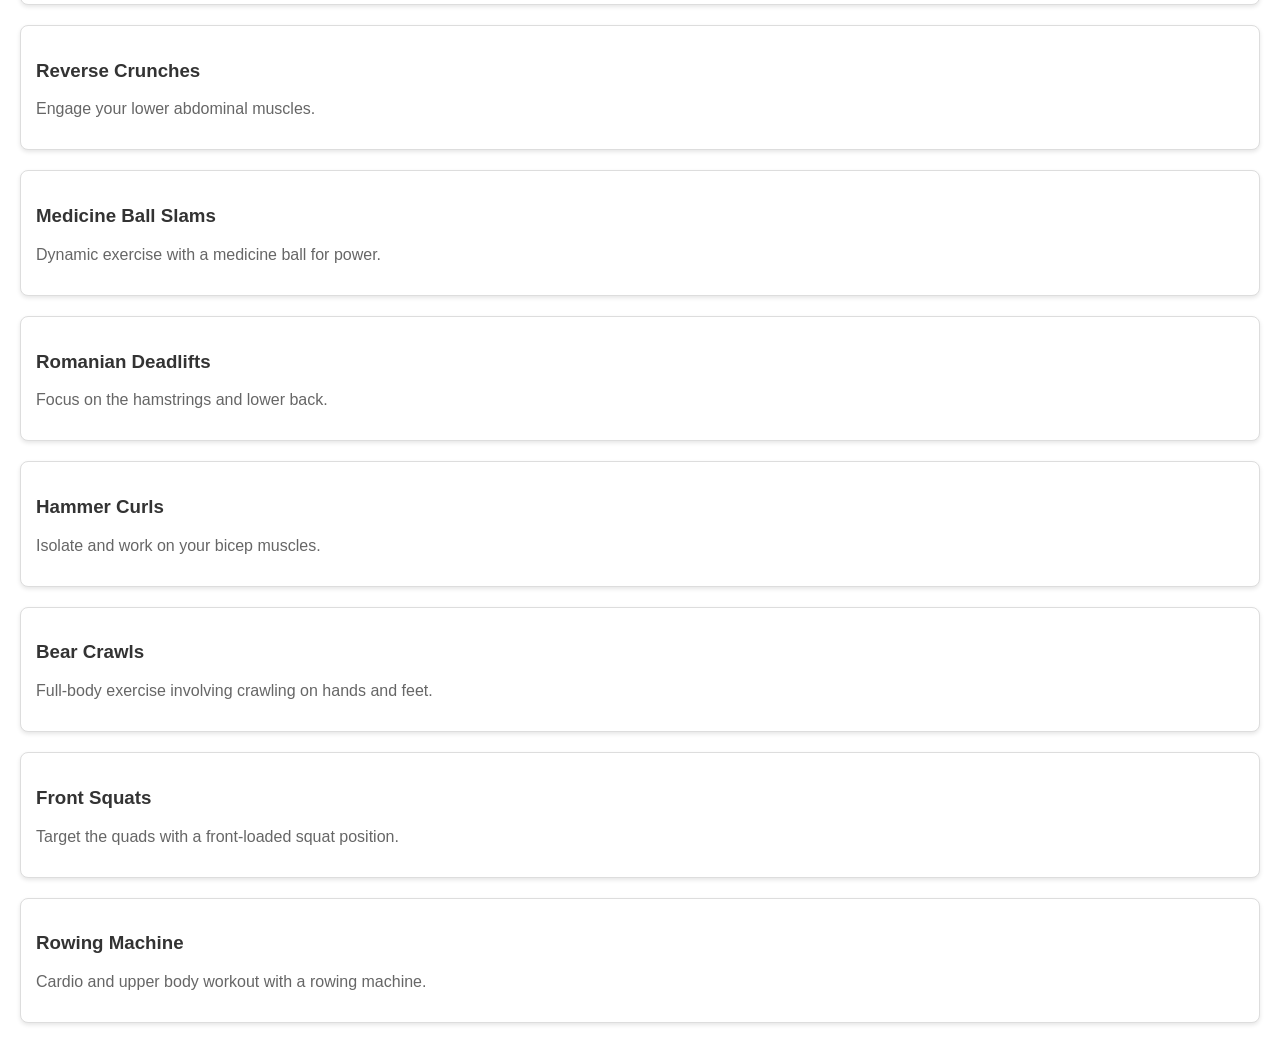
==== commit d92ee850: "Update index.html" ====
--- a/nikhil/index.html
+++ b/nikhil/index.html
@@ -17,7 +17,7 @@
     <section id="home">
         <h2>Welcome to our Gym Exercise Website</h2>
         <p>Find the best workouts to achieve your fitness goals.</p>
-        <img src="C:\Users\student\Downloads\sport-people-training-in-gym-cartoon-vector-29018178 (4).jpg" alt="workoutimg">
+        <img src="./sport-people-training-in-gym-cartoon-vector-29018178 (4).jpg" alt="workoutimg">
     </section>
 
     <section id="workouts">
